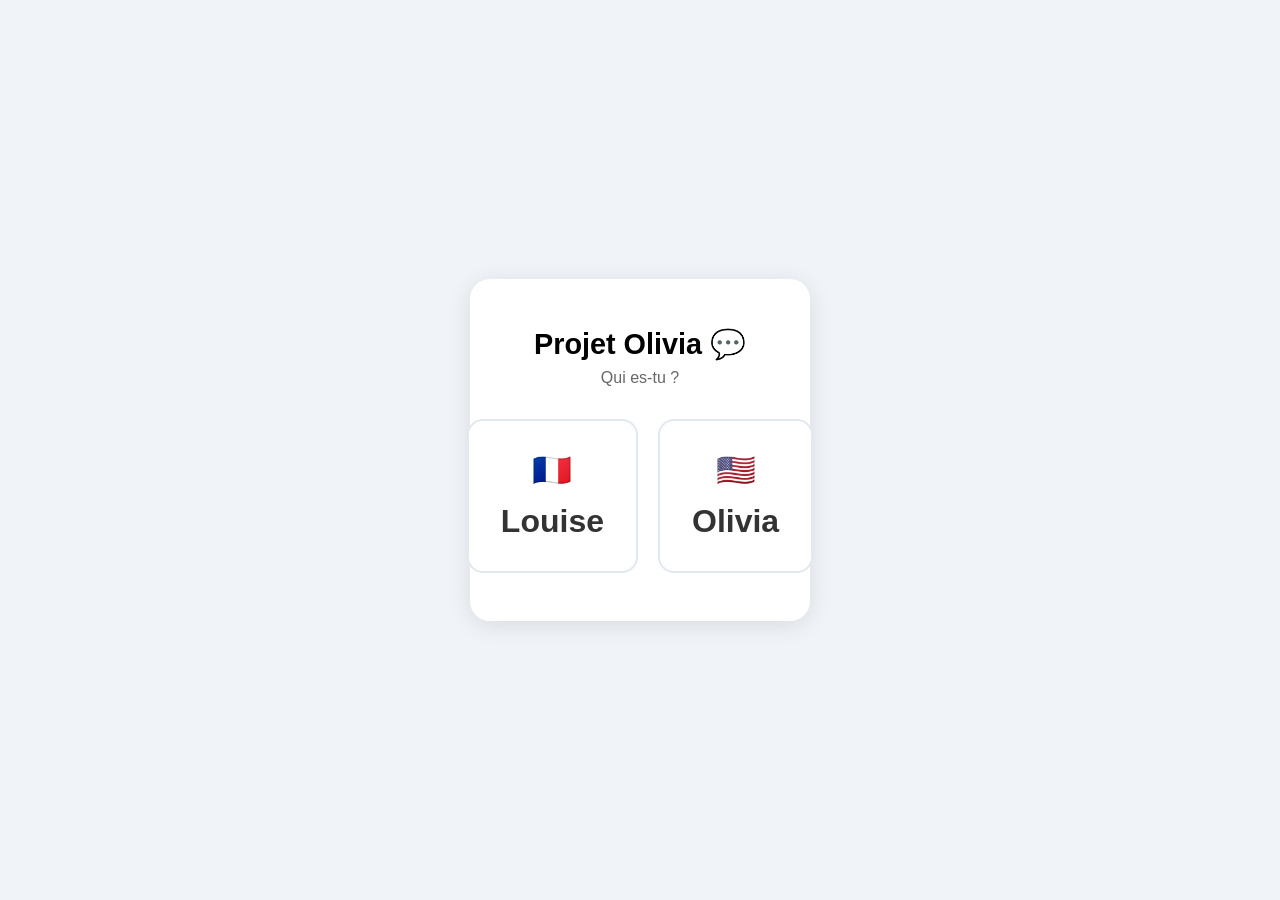
==== static/index.html @ 0076630d "Ajout mode VAD — détection automatique de la voix - Bouton 🤖 pour basculer entre push-to-talk et mod" ====
<!DOCTYPE html>
<html lang="fr">
<head>
  <meta charset="UTF-8" />
  <meta name="viewport" content="width=device-width, initial-scale=1.0" />
  <title>Projet Olivia 💬</title>
  <link rel="stylesheet" href="/static/style.css" />
</head>
<body>

  <!-- Écran de sélection -->
  <div id="screen-select">
    <div class="select-card">
      <h1>Projet Olivia 💬</h1>
      <p>Qui es-tu ?</p>
      <div class="select-buttons">
        <button class="btn-user" onclick="connect('louise')">
          🇫🇷<br/>Louise
        </button>
        <button class="btn-user" onclick="connect('olivia')">
          🇺🇸<br/>Olivia
        </button>
      </div>
    </div>
  </div>

  <!-- Écran de conversation -->
  <div id="screen-chat" class="hidden">
    <header>
      <div class="header-title">💬 Projet Olivia</div>
      <div class="header-status">
        <span id="status-louise" class="status-dot offline" title="Louise"></span>
        <span class="status-name">Louise</span>
        <span id="status-olivia" class="status-dot offline" title="Olivia" style="margin-left:12px"></span>
        <span class="status-name">Olivia</span>
      </div>
    </header>

    <div id="messages"></div>

    <footer>
      <div id="recording-indicator" class="hidden">🎙️ Enregistrement…</div>
      <div id="vad-listening" class="hidden">👂 En écoute…</div>
      <div class="footer-controls">
        <button id="btn-vad" onclick="toggleVAD()" title="Activer la détection automatique">
          🤖
        </button>
        <button id="btn-mic"
          onmousedown="startRecording()"
          onmouseup="stopRecording()"
          ontouchstart="startRecording()"
          ontouchend="stopRecording()">
          🎤
        </button>
        <button id="btn-tts" onclick="toggleTTS()" title="Activer/désactiver la lecture vocale">
          🔊
        </button>
      </div>
      <div class="footer-hint">🤖 Auto · 🎤 Maintenir pour parler · 🔊 Lecture vocale</div>
    </footer>
  </div>

  <script src="/static/app.js"></script>
</body>
</html>
---- static/style.css ----
* { box-sizing: border-box; margin: 0; padding: 0; }

body {
  font-family: -apple-system, BlinkMacSystemFont, "Segoe UI", sans-serif;
  background: #f0f4f8;
  height: 100dvh;
  display: flex;
  flex-direction: column;
}

.hidden { display: none !important; }

/* ── Écran sélection ── */
#screen-select {
  display: flex;
  align-items: center;
  justify-content: center;
  height: 100dvh;
}

.select-card {
  background: white;
  border-radius: 20px;
  padding: 48px 40px;
  text-align: center;
  box-shadow: 0 4px 24px rgba(0,0,0,0.10);
  max-width: 340px;
  width: 90%;
}

.select-card h1 { font-size: 1.8rem; margin-bottom: 8px; }
.select-card p  { color: #666; margin-bottom: 32px; }

.select-buttons { display: flex; gap: 20px; justify-content: center; }

.btn-user {
  border: 2px solid #e2e8f0;
  background: white;
  border-radius: 16px;
  padding: 24px 32px;
  font-size: 2rem;
  cursor: pointer;
  transition: all 0.15s;
  line-height: 1.6;
  font-weight: 600;
  color: #333;
}

.btn-user:hover {
  border-color: #6c63ff;
  background: #f5f3ff;
  transform: translateY(-2px);
  box-shadow: 0 4px 12px rgba(108,99,255,0.2);
}

/* ── Écran chat ── */
#screen-chat {
  display: flex;
  flex-direction: column;
  height: 100dvh;
}

header {
  background: white;
  padding: 14px 20px;
  display: flex;
  align-items: center;
  justify-content: space-between;
  box-shadow: 0 1px 4px rgba(0,0,0,0.08);
  flex-shrink: 0;
}

.header-title { font-weight: 700; font-size: 1.1rem; }

.header-status { display: flex; align-items: center; gap: 4px; font-size: 0.85rem; color: #555; }

.status-dot {
  width: 10px; height: 10px;
  border-radius: 50%;
  display: inline-block;
  transition: background 0.3s;
}
.status-dot.online  { background: #22c55e; }
.status-dot.offline { background: #cbd5e1; }

.status-name { font-size: 0.82rem; color: #888; }

/* ── Messages ── */
#messages {
  flex: 1;
  overflow-y: auto;
  padding: 16px;
  display: flex;
  flex-direction: column;
  gap: 12px;
}

.message {
  max-width: 78%;
  display: flex;
  flex-direction: column;
  gap: 4px;
}

.message.me    { align-self: flex-end; align-items: flex-end; }
.message.other { align-self: flex-start; align-items: flex-start; }

.message-bubble {
  padding: 10px 14px;
  border-radius: 16px;
  font-size: 0.95rem;
  line-height: 1.45;
}

.message.me    .message-bubble { background: #6c63ff; color: white; border-bottom-right-radius: 4px; }
.message.other .message-bubble { background: white; color: #1a1a1a; border-bottom-left-radius: 4px; box-shadow: 0 1px 3px rgba(0,0,0,0.08); }

.message-translation {
  font-size: 0.82rem;
  color: #888;
  font-style: italic;
  padding: 0 4px;
}

.message-meta {
  font-size: 0.75rem;
  color: #aaa;
  padding: 0 4px;
}

/* Message système */
.msg-system {
  text-align: center;
  font-size: 0.8rem;
  color: #aaa;
  padding: 4px 0;
}

/* ── Footer ── */
footer {
  background: white;
  padding: 16px 20px 24px;
  display: flex;
  flex-direction: column;
  align-items: center;
  gap: 8px;
  box-shadow: 0 -1px 4px rgba(0,0,0,0.06);
  flex-shrink: 0;
}

.footer-controls {
  display: flex;
  gap: 16px;
  align-items: center;
}

#recording-indicator {
  font-size: 0.85rem;
  color: #ef4444;
  font-weight: 600;
  animation: pulse 1s infinite;
}

#vad-listening {
  font-size: 0.85rem;
  color: #22c55e;
  font-weight: 600;
  animation: pulse 2s infinite;
}

@keyframes pulse {
  0%, 100% { opacity: 1; }
  50%       { opacity: 0.4; }
}

#btn-mic {
  width: 72px; height: 72px;
  border-radius: 50%;
  border: none;
  background: #6c63ff;
  font-size: 1.8rem;
  cursor: pointer;
  transition: all 0.15s;
  box-shadow: 0 4px 14px rgba(108,99,255,0.4);
  user-select: none;
  -webkit-user-select: none;
}

#btn-mic:active, #btn-mic.recording {
  background: #ef4444;
  transform: scale(0.94);
  box-shadow: 0 2px 8px rgba(239,68,68,0.4);
}

#btn-vad {
  width: 48px; height: 48px;
  border-radius: 50%;
  border: 2px solid #e2e8f0;
  background: white;
  font-size: 1.3rem;
  cursor: pointer;
  transition: all 0.15s;
  user-select: none;
  -webkit-user-select: none;
}

#btn-vad.active {
  background: #f0fdf4;
  border-color: #22c55e;
  box-shadow: 0 0 0 4px rgba(34,197,94,0.15);
  animation: pulse 2s infinite;
}

#btn-tts {
  width: 48px; height: 48px;
  border-radius: 50%;
  border: 2px solid #e2e8f0;
  background: white;
  font-size: 1.3rem;
  cursor: pointer;
  transition: all 0.15s;
  user-select: none;
  -webkit-user-select: none;
}

#btn-tts.active {
  background: #f0fdf4;
  border-color: #22c55e;
}

#btn-tts.muted {
  opacity: 0.4;
}

.footer-hint { font-size: 0.78rem; color: #aaa; }
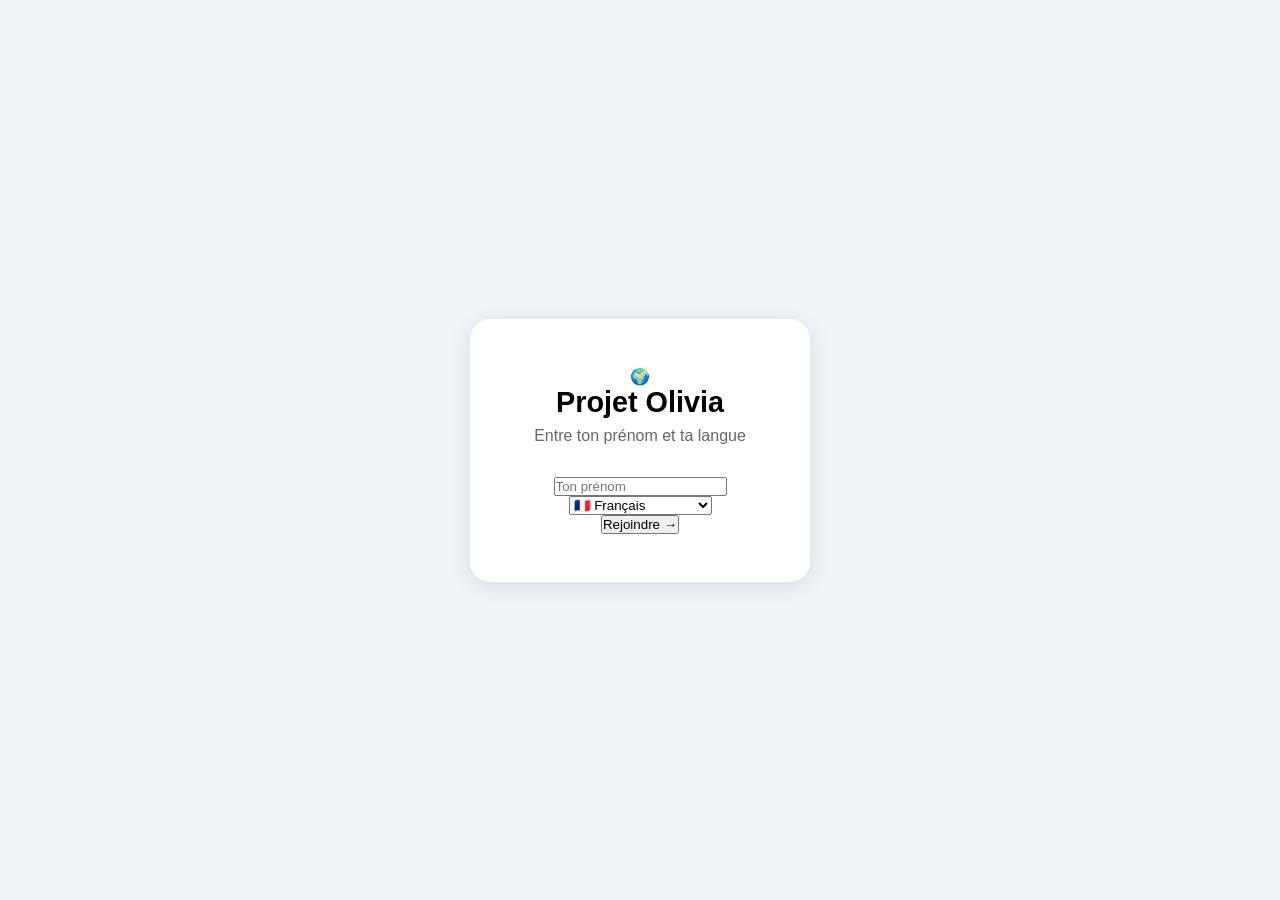
==== commit f515ac68: "Réduit les langues supportées à 8 (FR, EN, ZH, AR, RU, ES, IT, PT) Co-Authored-By: Claude Sonnet 4.6" ====
--- a/static/index.html
+++ b/static/index.html
@@ -3,37 +3,45 @@
 <head>
   <meta charset="UTF-8" />
   <meta name="viewport" content="width=device-width, initial-scale=1.0" />
-  <title>Projet Olivia 💬</title>
+  <title>🌍 Projet Olivia</title>
   <link rel="stylesheet" href="/static/style.css" />
 </head>
 <body>
 
-  <!-- Écran de sélection -->
+  <!-- Écran de connexion -->
   <div id="screen-select">
     <div class="select-card">
-      <h1>Projet Olivia 💬</h1>
-      <p>Qui es-tu ?</p>
-      <div class="select-buttons">
-        <button class="btn-user" onclick="connect('louise')">
-          🇫🇷<br/>Louise
-        </button>
-        <button class="btn-user" onclick="connect('olivia')">
-          🇺🇸<br/>Olivia
-        </button>
+      <div class="app-logo">🌍</div>
+      <h1>Projet Olivia</h1>
+      <p>Entre ton prénom et ta langue</p>
+
+      <div class="form-group">
+        <input id="input-name" type="text" placeholder="Ton prénom" maxlength="20" autocomplete="off"
+          onkeydown="if(event.key==='Enter') connectUser()" />
       </div>
+
+      <div class="form-group">
+        <select id="select-lang">
+          <option value="fr">🇫🇷 Français</option>
+          <option value="en">🇬🇧 English</option>
+          <option value="zh">🇨🇳 中文 (Mandarin)</option>
+          <option value="ar">🇸🇦 العربية (Arabe)</option>
+          <option value="ru">🇷🇺 Русский (Russe)</option>
+          <option value="es">🇪🇸 Español</option>
+          <option value="it">🇮🇹 Italiano</option>
+          <option value="pt">🇵🇹 Português</option>
+        </select>
+      </div>
+
+      <button class="btn-join" onclick="connectUser()">Rejoindre →</button>
     </div>
   </div>
 
   <!-- Écran de conversation -->
   <div id="screen-chat" class="hidden">
     <header>
-      <div class="header-title">💬 Projet Olivia</div>
-      <div class="header-status">
-        <span id="status-louise" class="status-dot offline" title="Louise"></span>
-        <span class="status-name">Louise</span>
-        <span id="status-olivia" class="status-dot offline" title="Olivia" style="margin-left:12px"></span>
-        <span class="status-name">Olivia</span>
-      </div>
+      <div class="header-title">🌍 Projet Olivia</div>
+      <div id="header-users" class="header-users"></div>
     </header>
 
     <div id="messages"></div>
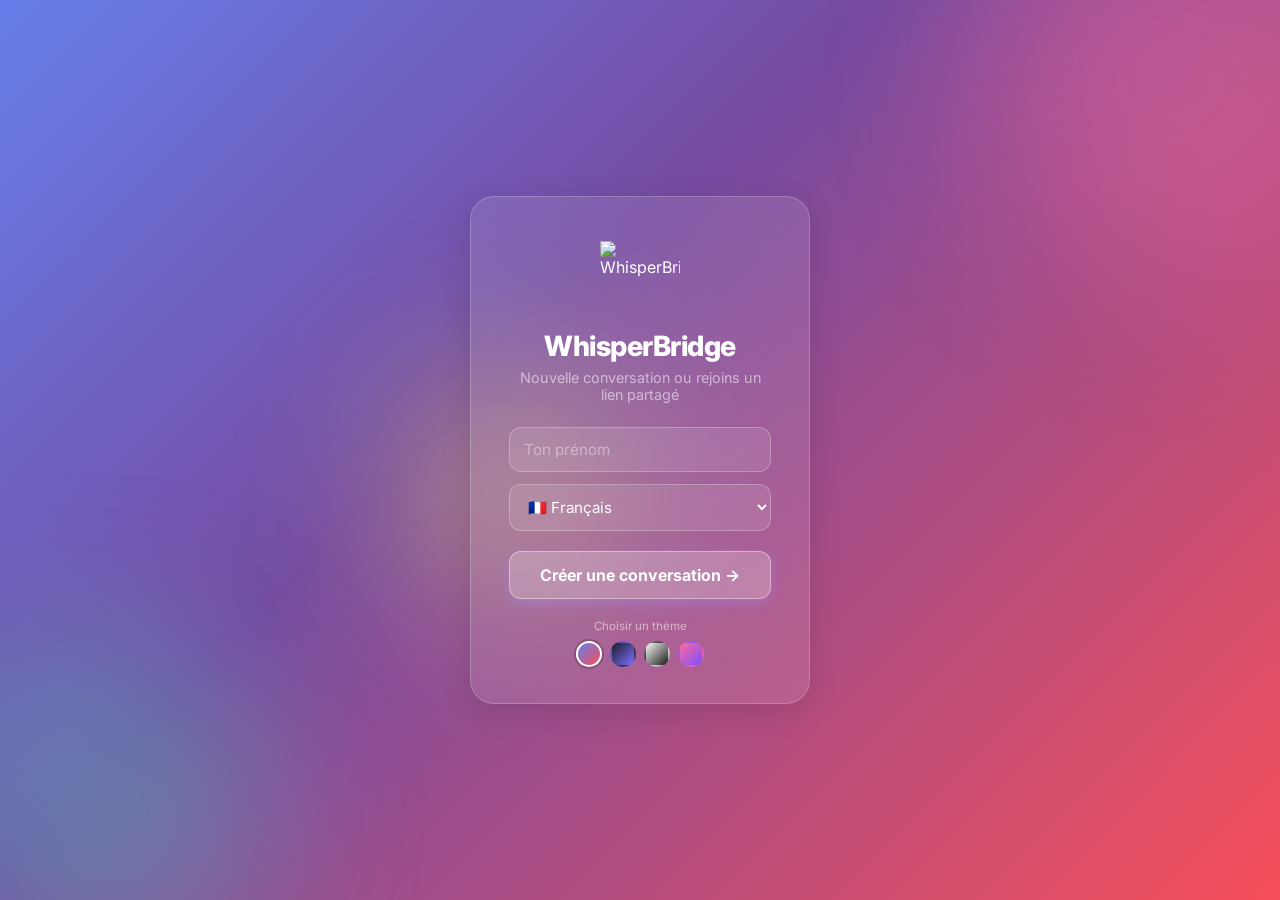
==== commit dd06efdb: "Ajoute bouton pause et prompt partage lien au démarrage" ====
--- a/static/index.html
+++ b/static/index.html
@@ -3,17 +3,28 @@
 <head>
   <meta charset="UTF-8" />
   <meta name="viewport" content="width=device-width, initial-scale=1.0" />
-  <title>🌍 Projet Olivia</title>
-  <link rel="stylesheet" href="/static/style.css" />
+  <title>WhisperBridge</title>
+  <link rel="icon" type="image/png" sizes="32x32" href="/static/favicon_32x32.png?v=2" />
+  <link rel="preconnect" href="https://fonts.googleapis.com">
+  <link rel="preconnect" href="https://fonts.gstatic.com" crossorigin>
+  <link href="https://fonts.googleapis.com/css2?family=Inter:wght@400;500;600;700&family=DM+Sans:wght@400;500;600;700&family=Nunito:wght@400;600;700;800&display=swap" rel="stylesheet">
+  <link rel="stylesheet" href="/static/style.css?v=2" />
 </head>
 <body>
 
-  <!-- Écran de connexion -->
+  <!-- Fond dégradé thème Glass -->
+  <div id="glass-bg">
+    <div class="blob blob1"></div>
+    <div class="blob blob2"></div>
+    <div class="blob blob3"></div>
+  </div>
+
+  <!-- ── Écran de connexion ── -->
   <div id="screen-select">
     <div class="select-card">
-      <div class="app-logo">🌍</div>
-      <h1>Projet Olivia</h1>
-      <p>Entre ton prénom et ta langue</p>
+      <div class="app-logo"><img src="/static/logo.png?v=2" alt="WhisperBridge" /></div>
+      <h1>WhisperBridge</h1>
+      <p id="room-label">Entre ton prénom et ta langue</p>
 
       <div class="form-group">
         <input id="input-name" type="text" placeholder="Ton prénom" maxlength="20" autocomplete="off"
@@ -33,15 +44,37 @@
         </select>
       </div>
 
-      <button class="btn-join" onclick="connectUser()">Rejoindre →</button>
+      <button class="btn-join" onclick="connectUser()" id="btn-join">Rejoindre →</button>
+
+      <div class="theme-picker-label">Choisir un thème</div>
+      <div class="theme-picker">
+        <div class="theme-swatch" data-theme="glass"   data-label="Glass"    onclick="setTheme('glass')"   title="Glassmorphism"></div>
+        <div class="theme-swatch" data-theme="dark"    data-label="Dark"     onclick="setTheme('dark')"    title="Dark mode"></div>
+        <div class="theme-swatch" data-theme="minimal" data-label="Minimal"  onclick="setTheme('minimal')" title="Minimaliste"></div>
+        <div class="theme-swatch" data-theme="vivid"   data-label="Vivid"    onclick="setTheme('vivid')"   title="Coloré"></div>
+      </div>
     </div>
   </div>
 
-  <!-- Écran de conversation -->
+  <!-- ── Écran de conversation ── -->
   <div id="screen-chat" class="hidden">
     <header>
-      <div class="header-title">🌍 Projet Olivia</div>
-      <div id="header-users" class="header-users"></div>
+      <div class="header-left">
+        <div class="header-logo-box"><img src="/static/logo.png?v=2" alt="WhisperBridge" /></div>
+        <div class="header-title">WhisperBridge</div>
+      </div>
+      <div class="header-right">
+        <div id="header-users" class="header-users"></div>
+        <div style="position:relative;">
+          <button id="btn-theme" onclick="toggleThemeDropdown()" title="Changer de thème">🎨</button>
+          <div class="theme-dropdown hidden" id="theme-dropdown">
+            <div class="theme-swatch" data-theme="glass"   onclick="setTheme('glass');closeThemeDropdown()"   title="Glass"></div>
+            <div class="theme-swatch" data-theme="dark"    onclick="setTheme('dark');closeThemeDropdown()"    title="Dark"></div>
+            <div class="theme-swatch" data-theme="minimal" onclick="setTheme('minimal');closeThemeDropdown()" title="Minimal"></div>
+            <div class="theme-swatch" data-theme="vivid"   onclick="setTheme('vivid');closeThemeDropdown()"   title="Vivid"></div>
+          </div>
+        </div>
+      </div>
     </header>
 
     <div id="messages"></div>
@@ -49,22 +82,21 @@
     <footer>
       <div id="recording-indicator" class="hidden">🎙️ Enregistrement…</div>
       <div id="vad-listening" class="hidden">👂 En écoute…</div>
+      <div id="pause-indicator" class="hidden">⏸️ Traduction en pause</div>
       <div class="footer-controls">
-        <button id="btn-vad" onclick="toggleVAD()" title="Activer la détection automatique">
-          🤖
-        </button>
+        <button id="btn-vad" onclick="toggleVAD()" title="Détection automatique de la voix">🤖</button>
         <button id="btn-mic"
           onmousedown="startRecording()"
           onmouseup="stopRecording()"
           ontouchstart="startRecording()"
-          ontouchend="stopRecording()">
-          🎤
-        </button>
-        <button id="btn-tts" onclick="toggleTTS()" title="Activer/désactiver la lecture vocale">
-          🔊
-        </button>
+          ontouchend="stopRecording()">🎤</button>
+        <button id="btn-tts" onclick="toggleTTS()" title="Lecture vocale">🔊</button>
+        <button id="btn-pause" onclick="togglePause()" title="Mettre en pause la traduction">⏸️</button>
       </div>
-      <div class="footer-hint">🤖 Auto · 🎤 Maintenir pour parler · 🔊 Lecture vocale</div>
+      <div class="footer-hint">🤖 Auto · 🎤 Maintenir pour parler · 🔊 Lecture vocale · ⏸️ Pause</div>
+      <div class="footer-hint" style="margin-top:4px">
+        <button id="btn-share" onclick="shareRoom()" title="Partager le lien de cette conversation">🔗 Partager le lien</button>
+      </div>
     </footer>
   </div>
 
--- a/static/style.css
+++ b/static/style.css
@@ -1,16 +1,270 @@
+/* ── Reset & base ── */
 * { box-sizing: border-box; margin: 0; padding: 0; }
 
 body {
-  font-family: -apple-system, BlinkMacSystemFont, "Segoe UI", sans-serif;
-  background: #f0f4f8;
+  font-family: var(--font);
+  background: var(--bg);
   height: 100dvh;
   display: flex;
   flex-direction: column;
+  overflow: hidden;
+  color: var(--text);
+  transition: background 0.3s;
 }
 
 .hidden { display: none !important; }
 
-/* ── Écran sélection ── */
+/* ════════════════════════════════════════
+   THÈMES — variables CSS
+   ════════════════════════════════════════ */
+
+/* ── 1. Glassmorphism (défaut) ── */
+[data-theme="glass"], :root {
+  --font: 'Inter', -apple-system, sans-serif;
+  --bg: transparent;
+  --surface: rgba(255,255,255,0.12);
+  --surface2: rgba(255,255,255,0.08);
+  --border: rgba(255,255,255,0.22);
+  --text: #ffffff;
+  --text-muted: rgba(255,255,255,0.55);
+  --text-dim: rgba(255,255,255,0.38);
+  --accent: rgba(255,255,255,0.25);
+  --accent-solid: #a78bfa;
+  --me-bubble: rgba(255,255,255,0.22);
+  --me-border: rgba(255,255,255,0.35);
+  --other-bubble: rgba(0,0,0,0.18);
+  --other-border: rgba(255,255,255,0.1);
+  --btn-mic: linear-gradient(135deg,#a78bfa,#ec4899);
+  --btn-mic-shadow: rgba(167,139,250,0.4);
+  --btn-sm-bg: rgba(255,255,255,0.12);
+  --btn-sm-border: rgba(255,255,255,0.22);
+  --btn-active-bg: rgba(74,222,128,0.2);
+  --btn-active-border: rgba(74,222,128,0.5);
+  --online-dot: #4ade80;
+  --pill-me-bg: rgba(255,255,255,0.25);
+  --pill-me-border: rgba(255,255,255,0.5);
+  --pill-me-text: #ffffff;
+  --pill-other-bg: rgba(255,255,255,0.12);
+  --pill-other-border: rgba(255,255,255,0.2);
+  --pill-other-text: rgba(255,255,255,0.8);
+  --input-bg: rgba(255,255,255,0.1);
+  --input-border: rgba(255,255,255,0.25);
+  --input-focus: rgba(255,255,255,0.55);
+  --input-text: #ffffff;
+  --input-placeholder: rgba(255,255,255,0.4);
+  --join-bg: rgba(255,255,255,0.22);
+  --join-border: rgba(255,255,255,0.4);
+  --join-text: #ffffff;
+  --card-bg: rgba(255,255,255,0.1);
+  --card-border: rgba(255,255,255,0.2);
+  --scrollbar: rgba(255,255,255,0.2);
+  --system-color: rgba(255,255,255,0.45);
+  --translation-color: rgba(255,255,255,0.52);
+  --meta-color: rgba(255,255,255,0.35);
+  --footer-hint: rgba(255,255,255,0.35);
+}
+
+/* ── 2. Dark Mode ── */
+[data-theme="dark"] {
+  --font: 'Inter', -apple-system, sans-serif;
+  --bg: #0f1117;
+  --surface: #1a1d27;
+  --surface2: #21253a;
+  --border: #2d3147;
+  --text: #e8eaf6;
+  --text-muted: #5c6080;
+  --text-dim: #8890b0;
+  --accent-solid: #7c6fff;
+  --me-bubble: #7c6fff;
+  --me-border: transparent;
+  --other-bubble: #21253a;
+  --other-border: #2d3147;
+  --btn-mic: linear-gradient(135deg,#7c6fff,#b06fff);
+  --btn-mic-shadow: rgba(124,111,255,0.4);
+  --btn-sm-bg: #21253a;
+  --btn-sm-border: #2d3147;
+  --btn-active-bg: rgba(0,229,160,0.1);
+  --btn-active-border: #00e5a0;
+  --online-dot: #00e5a0;
+  --pill-me-bg: rgba(124,111,255,0.15);
+  --pill-me-border: rgba(124,111,255,0.4);
+  --pill-me-text: #7c6fff;
+  --pill-other-bg: #21253a;
+  --pill-other-border: #2d3147;
+  --pill-other-text: #8890b0;
+  --input-bg: #21253a;
+  --input-border: #2d3147;
+  --input-focus: #7c6fff;
+  --input-text: #e8eaf6;
+  --input-placeholder: #5c6080;
+  --join-bg: linear-gradient(135deg,#7c6fff,#b06fff);
+  --join-border: transparent;
+  --join-text: #ffffff;
+  --card-bg: #1a1d27;
+  --card-border: #2d3147;
+  --scrollbar: #2d3147;
+  --system-color: #5c6080;
+  --translation-color: #5c6080;
+  --meta-color: #3d4260;
+  --footer-hint: #5c6080;
+}
+
+/* ── 3. Minimaliste ── */
+[data-theme="minimal"] {
+  --font: 'DM Sans', -apple-system, sans-serif;
+  --bg: #f8f8f5;
+  --surface: #ffffff;
+  --surface2: #f4f4f0;
+  --border: #e8e8e2;
+  --text: #1a1a18;
+  --text-muted: #9a9a94;
+  --text-dim: #c0c0ba;
+  --accent-solid: #1a1a18;
+  --me-bubble: #1a1a18;
+  --me-border: transparent;
+  --other-bubble: #ffffff;
+  --other-border: #e8e8e2;
+  --btn-mic: #1a1a18;
+  --btn-mic-shadow: rgba(0,0,0,0.18);
+  --btn-sm-bg: #f4f4f0;
+  --btn-sm-border: #e8e8e2;
+  --btn-active-bg: #f0fdf4;
+  --btn-active-border: #22c55e;
+  --online-dot: #22c55e;
+  --pill-me-bg: #1a1a18;
+  --pill-me-border: #1a1a18;
+  --pill-me-text: #ffffff;
+  --pill-other-bg: #f4f4f0;
+  --pill-other-border: #e8e8e2;
+  --pill-other-text: #9a9a94;
+  --input-bg: #f4f4f0;
+  --input-border: #e8e8e2;
+  --input-focus: #1a1a18;
+  --input-text: #1a1a18;
+  --input-placeholder: #c0c0ba;
+  --join-bg: #1a1a18;
+  --join-border: transparent;
+  --join-text: #ffffff;
+  --card-bg: #ffffff;
+  --card-border: #e8e8e2;
+  --scrollbar: #e8e8e2;
+  --system-color: #c0c0ba;
+  --translation-color: #b0b0aa;
+  --meta-color: #c0c0ba;
+  --footer-hint: #c0c0ba;
+}
+
+/* ── 4. Vivid ── */
+[data-theme="vivid"] {
+  --font: 'Nunito', -apple-system, sans-serif;
+  --bg: #fff9f0;
+  --surface: #ffffff;
+  --surface2: #fdf5ff;
+  --border: #f0e8ff;
+  --text: #2d2d2d;
+  --text-muted: #b0a0c0;
+  --text-dim: #c4b0d0;
+  --accent-solid: #7c4dff;
+  --me-bubble: linear-gradient(135deg,#7c4dff,#e040fb);
+  --me-border: transparent;
+  --other-bubble: #ffffff;
+  --other-border: #f0e8ff;
+  --btn-mic: linear-gradient(135deg,#ff6b9d,#ffa500);
+  --btn-mic-shadow: rgba(255,107,157,0.4);
+  --btn-sm-bg: #f8f0ff;
+  --btn-sm-border: #e8d5ff;
+  --btn-active-bg: #e8fdf0;
+  --btn-active-border: #86efac;
+  --online-dot: #22c55e;
+  --pill-me-bg: #ede9fe;
+  --pill-me-border: #c4b5fd;
+  --pill-me-text: #7c4dff;
+  --pill-other-bg: #fff3e0;
+  --pill-other-border: #fcd9a0;
+  --pill-other-text: #c06000;
+  --input-bg: #fdf8ff;
+  --input-border: #e8d5ff;
+  --input-focus: #7c4dff;
+  --input-text: #2d2d2d;
+  --input-placeholder: #c4b0d0;
+  --join-bg: linear-gradient(135deg,#7c4dff,#e040fb);
+  --join-border: transparent;
+  --join-text: #ffffff;
+  --card-bg: #ffffff;
+  --card-border: #f0e8ff;
+  --scrollbar: #e8d5ff;
+  --system-color: #c4b0d0;
+  --translation-color: #b8a8c8;
+  --meta-color: #c4b0d0;
+  --footer-hint: #c4b0d0;
+}
+
+/* ════════════════════════════════════════
+   FOND THÈME GLASS
+   ════════════════════════════════════════ */
+#glass-bg {
+  position: fixed; inset: 0; z-index: -1;
+  background: linear-gradient(135deg, #667eea 0%, #764ba2 40%, #f64f59 100%);
+  display: none;
+}
+[data-theme="glass"] #glass-bg { display: block; }
+
+.blob {
+  position: absolute;
+  border-radius: 50%;
+  filter: blur(80px);
+  opacity: 0.35;
+}
+.blob1 { width: 400px; height: 400px; background: #ff6b9d; top: -120px; right: -100px; }
+.blob2 { width: 350px; height: 350px; background: #4ecdc4; bottom: -80px; left: -80px; }
+.blob3 { width: 250px; height: 250px; background: #ffe66d; top: 40%; left: 30%; }
+
+/* ════════════════════════════════════════
+   SÉLECTEUR DE THÈME
+   ════════════════════════════════════════ */
+.theme-picker {
+  display: flex;
+  gap: 8px;
+  align-items: center;
+  justify-content: center;
+}
+
+.theme-swatch {
+  width: 26px; height: 26px;
+  border-radius: 50%;
+  cursor: pointer;
+  border: 2px solid transparent;
+  transition: all 0.15s;
+  position: relative;
+}
+
+.theme-swatch:hover { transform: scale(1.15); }
+.theme-swatch.active { border-color: white; box-shadow: 0 0 0 2px rgba(0,0,0,0.2); }
+
+.theme-swatch[data-theme="glass"]   { background: linear-gradient(135deg, #667eea, #f64f59); }
+.theme-swatch[data-theme="dark"]    { background: linear-gradient(135deg, #1a1d27, #7c6fff); }
+.theme-swatch[data-theme="minimal"] { background: linear-gradient(135deg, #f8f8f5, #1a1a18); }
+.theme-swatch[data-theme="vivid"]   { background: linear-gradient(135deg, #ff6b9d, #7c4dff); }
+
+/* ── Étiquette au survol ── */
+.theme-swatch::after {
+  content: attr(data-label);
+  position: absolute;
+  bottom: -22px;
+  left: 50%;
+  transform: translateX(-50%);
+  font-size: 0.6rem;
+  white-space: nowrap;
+  color: var(--text-muted);
+  opacity: 0;
+  transition: opacity 0.15s;
+  pointer-events: none;
+}
+.theme-swatch:hover::after { opacity: 1; }
+
+/* ════════════════════════════════════════
+   ÉCRAN DE CONNEXION
+   ════════════════════════════════════════ */
 #screen-select {
   display: flex;
   align-items: center;
@@ -19,84 +273,296 @@
 }
 
 .select-card {
-  background: white;
-  border-radius: 20px;
-  padding: 48px 40px;
+  background: var(--card-bg);
+  border: 1px solid var(--card-border);
+  border-radius: 24px;
+  padding: 44px 38px 36px;
   text-align: center;
-  box-shadow: 0 4px 24px rgba(0,0,0,0.10);
   max-width: 340px;
   width: 90%;
-}
-
-.select-card h1 { font-size: 1.8rem; margin-bottom: 8px; }
-.select-card p  { color: #666; margin-bottom: 32px; }
-
-.select-buttons { display: flex; gap: 20px; justify-content: center; }
-
-.btn-user {
-  border: 2px solid #e2e8f0;
-  background: white;
-  border-radius: 16px;
-  padding: 24px 32px;
-  font-size: 2rem;
+  backdrop-filter: blur(20px);
+  -webkit-backdrop-filter: blur(20px);
+  box-shadow: 0 8px 32px rgba(0,0,0,0.12);
+}
+
+.app-logo {
+  margin-bottom: 8px;
+  display: flex;
+  justify-content: center;
+}
+.app-logo img {
+  width: 80px;
+  height: 80px;
+  display: block;
+  margin: 0 auto;
+}
+[data-theme="dark"] .app-logo-inner,
+[data-theme="vivid"] .app-logo-inner {
+  display: inline-block;
+  padding: 12px;
+  border-radius: 20px;
+  background: var(--btn-mic);
+  box-shadow: 0 6px 20px var(--btn-mic-shadow);
+}
+
+.select-card h1 {
+  font-size: 1.75rem;
+  font-weight: 800;
+  color: var(--text);
+  margin-bottom: 6px;
+  letter-spacing: -0.5px;
+}
+
+[data-theme="vivid"] .select-card h1 {
+  background: linear-gradient(135deg,#7c4dff,#ff6b9d);
+  -webkit-background-clip: text;
+  -webkit-text-fill-color: transparent;
+  background-clip: text;
+}
+
+.select-card p {
+  color: var(--text-muted);
+  font-size: 0.9rem;
+  margin-bottom: 24px;
+}
+
+.form-group { margin-bottom: 12px; text-align: left; }
+
+.form-group input,
+.form-group select {
+  width: 100%;
+  padding: 12px 14px;
+  background: var(--input-bg);
+  border: 1.5px solid var(--input-border);
+  border-radius: 12px;
+  font-size: 0.95rem;
+  color: var(--input-text);
+  outline: none;
+  transition: border-color 0.15s;
+  font-family: var(--font);
+}
+
+.form-group input::placeholder { color: var(--input-placeholder); }
+
+.form-group input:focus,
+.form-group select:focus { border-color: var(--input-focus); }
+
+[data-theme="glass"] .form-group select option,
+[data-theme="dark"] .form-group select option {
+  background: #3a2060;
+  color: white;
+}
+
+.btn-join {
+  width: 100%;
+  padding: 13px;
+  background: var(--join-bg);
+  border: 1.5px solid var(--join-border);
+  border-radius: 12px;
+  color: var(--join-text);
+  font-size: 1rem;
+  font-weight: 700;
   cursor: pointer;
+  margin-top: 8px;
   transition: all 0.15s;
-  line-height: 1.6;
-  font-weight: 600;
-  color: #333;
-}
-
-.btn-user:hover {
-  border-color: #6c63ff;
-  background: #f5f3ff;
-  transform: translateY(-2px);
-  box-shadow: 0 4px 12px rgba(108,99,255,0.2);
-}
-
-/* ── Écran chat ── */
+  font-family: var(--font);
+  box-shadow: 0 4px 14px var(--btn-mic-shadow, rgba(0,0,0,0.1));
+}
+
+.btn-join:hover { opacity: 0.9; transform: translateY(-1px); }
+
+.theme-picker-label {
+  font-size: 0.72rem;
+  color: var(--text-muted);
+  margin-bottom: 8px;
+  margin-top: 20px;
+}
+
+/* ════════════════════════════════════════
+   ÉCRAN CHAT
+   ════════════════════════════════════════ */
 #screen-chat {
   display: flex;
   flex-direction: column;
   height: 100dvh;
 }
 
+/* ── Header ── */
 header {
-  background: white;
-  padding: 14px 20px;
+  background: var(--surface);
+  padding: 13px 18px;
   display: flex;
   align-items: center;
   justify-content: space-between;
-  box-shadow: 0 1px 4px rgba(0,0,0,0.08);
+  border-bottom: 1px solid var(--border);
   flex-shrink: 0;
-}
-
-.header-title { font-weight: 700; font-size: 1.1rem; }
-
-.header-status { display: flex; align-items: center; gap: 4px; font-size: 0.85rem; color: #555; }
-
-.status-dot {
-  width: 10px; height: 10px;
+  backdrop-filter: blur(20px);
+  -webkit-backdrop-filter: blur(20px);
+  gap: 10px;
+}
+
+.header-left {
+  display: flex;
+  align-items: center;
+  gap: 10px;
+  flex-shrink: 0;
+}
+
+.header-logo-box {
+  width: 34px; height: 34px;
+  display: flex; align-items: center; justify-content: center;
+  flex-shrink: 0;
+}
+.header-logo-box img {
+  width: 34px;
+  height: 34px;
+  object-fit: contain;
+}
+
+.header-title {
+  font-weight: 700;
+  font-size: 0.95rem;
+  color: var(--text);
+}
+
+.header-right {
+  display: flex;
+  align-items: center;
+  gap: 10px;
+}
+
+.header-users {
+  display: flex;
+  align-items: center;
+  gap: 6px;
+  flex-wrap: wrap;
+  justify-content: flex-end;
+}
+
+.header-user {
+  font-size: 0.78rem;
+  background: var(--pill-other-bg);
+  border: 1.5px solid var(--pill-other-border);
+  border-radius: 20px;
+  padding: 4px 10px;
+  color: var(--pill-other-text);
+  font-weight: 500;
+  display: flex; align-items: center; gap: 5px;
+}
+
+.header-user.me {
+  background: var(--pill-me-bg);
+  border-color: var(--pill-me-border);
+  color: var(--pill-me-text);
+  font-weight: 700;
+}
+
+.user-dot {
+  width: 6px; height: 6px;
   border-radius: 50%;
-  display: inline-block;
-  transition: background 0.3s;
-}
-.status-dot.online  { background: #22c55e; }
-.status-dot.offline { background: #cbd5e1; }
-
-.status-name { font-size: 0.82rem; color: #888; }
+  background: var(--online-dot);
+  box-shadow: 0 0 5px var(--online-dot);
+  flex-shrink: 0;
+}
+
+/* Bouton thème dans header */
+#btn-theme {
+  width: 30px; height: 30px;
+  border-radius: 50%;
+  background: var(--btn-sm-bg);
+  border: 1px solid var(--btn-sm-border);
+  color: var(--text-muted);
+  font-size: 0.85rem;
+  cursor: pointer;
+  display: flex; align-items: center; justify-content: center;
+  flex-shrink: 0;
+  transition: all 0.15s;
+  position: relative;
+}
+
+#btn-theme:hover { background: var(--surface2); }
+
+.theme-dropdown {
+  position: absolute;
+  top: 38px; right: 0;
+  background: var(--surface);
+  border: 1px solid var(--border);
+  border-radius: 14px;
+  padding: 10px;
+  display: flex;
+  gap: 8px;
+  box-shadow: 0 8px 24px rgba(0,0,0,0.15);
+  z-index: 100;
+  backdrop-filter: blur(20px);
+  -webkit-backdrop-filter: blur(20px);
+}
 
 /* ── Messages ── */
 #messages {
   flex: 1;
   overflow-y: auto;
-  padding: 16px;
+  padding: 18px 16px;
   display: flex;
   flex-direction: column;
-  gap: 12px;
-}
+  gap: 14px;
+}
+
+#messages::-webkit-scrollbar { width: 3px; }
+#messages::-webkit-scrollbar-track { background: transparent; }
+#messages::-webkit-scrollbar-thumb { background: var(--scrollbar); border-radius: 3px; }
+
+.msg-system {
+  text-align: center;
+  font-size: 0.73rem;
+  color: var(--system-color);
+  padding: 2px 0;
+}
+
+.msg-share-prompt {
+  background: var(--surface);
+  border: 1.5px solid var(--accent-solid);
+  border-radius: 14px;
+  padding: 14px 16px;
+  margin: 8px 0;
+  display: flex;
+  flex-direction: column;
+  gap: 8px;
+  text-align: center;
+}
+.msg-share-title {
+  font-size: 0.95rem;
+  font-weight: 700;
+  color: var(--text);
+}
+.msg-share-subtitle {
+  font-size: 0.8rem;
+  color: var(--text-muted);
+}
+.msg-share-url {
+  font-size: 0.75rem;
+  font-family: monospace;
+  background: var(--surface2);
+  border: 1px solid var(--border);
+  border-radius: 8px;
+  padding: 6px 10px;
+  word-break: break-all;
+  color: var(--text);
+}
+.msg-share-btn {
+  background: var(--accent-solid);
+  color: #fff;
+  border: none;
+  border-radius: 8px;
+  padding: 8px 16px;
+  font-size: 0.85rem;
+  font-weight: 600;
+  cursor: pointer;
+  transition: opacity 0.2s;
+}
+.msg-share-btn:hover { opacity: 0.85; }
 
 .message {
-  max-width: 78%;
+  max-width: 76%;
   display: flex;
   flex-direction: column;
   gap: 4px;
@@ -105,67 +571,91 @@
 .message.me    { align-self: flex-end; align-items: flex-end; }
 .message.other { align-self: flex-start; align-items: flex-start; }
 
+.message-sender {
+  font-size: 0.71rem;
+  color: var(--text-muted);
+  padding: 0 4px;
+  font-weight: 600;
+}
+
 .message-bubble {
-  padding: 10px 14px;
-  border-radius: 16px;
-  font-size: 0.95rem;
-  line-height: 1.45;
-}
-
-.message.me    .message-bubble { background: #6c63ff; color: white; border-bottom-right-radius: 4px; }
-.message.other .message-bubble { background: white; color: #1a1a1a; border-bottom-left-radius: 4px; box-shadow: 0 1px 3px rgba(0,0,0,0.08); }
+  padding: 11px 15px;
+  border-radius: 18px;
+  font-size: 0.93rem;
+  line-height: 1.5;
+}
+
+.message.me .message-bubble {
+  background: var(--me-bubble);
+  color: white;
+  border: 1px solid var(--me-border);
+  border-bottom-right-radius: 5px;
+}
+
+.message.other .message-bubble {
+  background: var(--other-bubble);
+  color: var(--text);
+  border: 1px solid var(--other-border);
+  border-bottom-left-radius: 5px;
+}
+
+[data-theme="minimal"] .message.me .message-bubble { color: #ffffff; }
 
 .message-translation {
-  font-size: 0.82rem;
-  color: #888;
+  font-size: 0.78rem;
+  color: var(--translation-color);
   font-style: italic;
   padding: 0 4px;
 }
 
+.message-translation::before { content: "→ "; }
+
+.message-footer {}
+
 .message-meta {
-  font-size: 0.75rem;
-  color: #aaa;
+  font-size: 0.68rem;
+  color: var(--meta-color);
   padding: 0 4px;
-}
-
-/* Message système */
-.msg-system {
-  text-align: center;
-  font-size: 0.8rem;
-  color: #aaa;
-  padding: 4px 0;
 }
 
 /* ── Footer ── */
 footer {
-  background: white;
-  padding: 16px 20px 24px;
+  background: var(--surface);
+  padding: 14px 20px 26px;
   display: flex;
   flex-direction: column;
   align-items: center;
-  gap: 8px;
-  box-shadow: 0 -1px 4px rgba(0,0,0,0.06);
+  gap: 10px;
+  border-top: 1px solid var(--border);
   flex-shrink: 0;
+  backdrop-filter: blur(20px);
+  -webkit-backdrop-filter: blur(20px);
 }
 
 .footer-controls {
   display: flex;
-  gap: 16px;
+  gap: 14px;
   align-items: center;
 }
 
 #recording-indicator {
-  font-size: 0.85rem;
+  font-size: 0.82rem;
   color: #ef4444;
   font-weight: 600;
   animation: pulse 1s infinite;
 }
 
 #vad-listening {
-  font-size: 0.85rem;
-  color: #22c55e;
+  font-size: 0.82rem;
+  color: var(--online-dot);
   font-weight: 600;
   animation: pulse 2s infinite;
+}
+
+#pause-indicator {
+  font-size: 0.82rem;
+  color: #f59e0b;
+  font-weight: 600;
 }
 
 @keyframes pulse {
@@ -173,63 +663,53 @@
   50%       { opacity: 0.4; }
 }
 
+/* Bouton micro */
 #btn-mic {
-  width: 72px; height: 72px;
+  width: 70px; height: 70px;
   border-radius: 50%;
   border: none;
-  background: #6c63ff;
-  font-size: 1.8rem;
+  background: var(--btn-mic);
+  font-size: 1.75rem;
   cursor: pointer;
   transition: all 0.15s;
-  box-shadow: 0 4px 14px rgba(108,99,255,0.4);
+  box-shadow: 0 6px 20px var(--btn-mic-shadow, rgba(0,0,0,0.2));
   user-select: none;
   -webkit-user-select: none;
+  display: flex; align-items: center; justify-content: center;
 }
 
 #btn-mic:active, #btn-mic.recording {
-  background: #ef4444;
+  background: linear-gradient(135deg,#ef4444,#f97316) !important;
   transform: scale(0.94);
-  box-shadow: 0 2px 8px rgba(239,68,68,0.4);
-}
-
-#btn-vad {
-  width: 48px; height: 48px;
+  box-shadow: 0 4px 14px rgba(239,68,68,0.4) !important;
+}
+
+/* Boutons secondaires */
+#btn-vad, #btn-tts {
+  width: 46px; height: 46px;
   border-radius: 50%;
-  border: 2px solid #e2e8f0;
-  background: white;
-  font-size: 1.3rem;
+  background: var(--btn-sm-bg);
+  border: 1.5px solid var(--btn-sm-border);
+  color: var(--text-muted);
+  font-size: 1.2rem;
   cursor: pointer;
   transition: all 0.15s;
   user-select: none;
   -webkit-user-select: none;
-}
-
-#btn-vad.active {
-  background: #f0fdf4;
-  border-color: #22c55e;
-  box-shadow: 0 0 0 4px rgba(34,197,94,0.15);
-  animation: pulse 2s infinite;
-}
-
-#btn-tts {
-  width: 48px; height: 48px;
-  border-radius: 50%;
-  border: 2px solid #e2e8f0;
-  background: white;
-  font-size: 1.3rem;
-  cursor: pointer;
-  transition: all 0.15s;
-  user-select: none;
-  -webkit-user-select: none;
-}
-
-#btn-tts.active {
-  background: #f0fdf4;
-  border-color: #22c55e;
-}
-
-#btn-tts.muted {
-  opacity: 0.4;
-}
-
-.footer-hint { font-size: 0.78rem; color: #aaa; }
+  display: flex; align-items: center; justify-content: center;
+}
+
+#btn-vad.active, #btn-tts.active {
+  background: var(--btn-active-bg);
+  border-color: var(--btn-active-border);
+  box-shadow: 0 0 0 3px color-mix(in srgb, var(--btn-active-border) 20%, transparent);
+}
+
+#btn-vad.active { animation: pulse 2s infinite; }
+
+#btn-tts.muted { opacity: 0.4; }
+
+.footer-hint {
+  font-size: 0.72rem;
+  color: var(--footer-hint);
+}
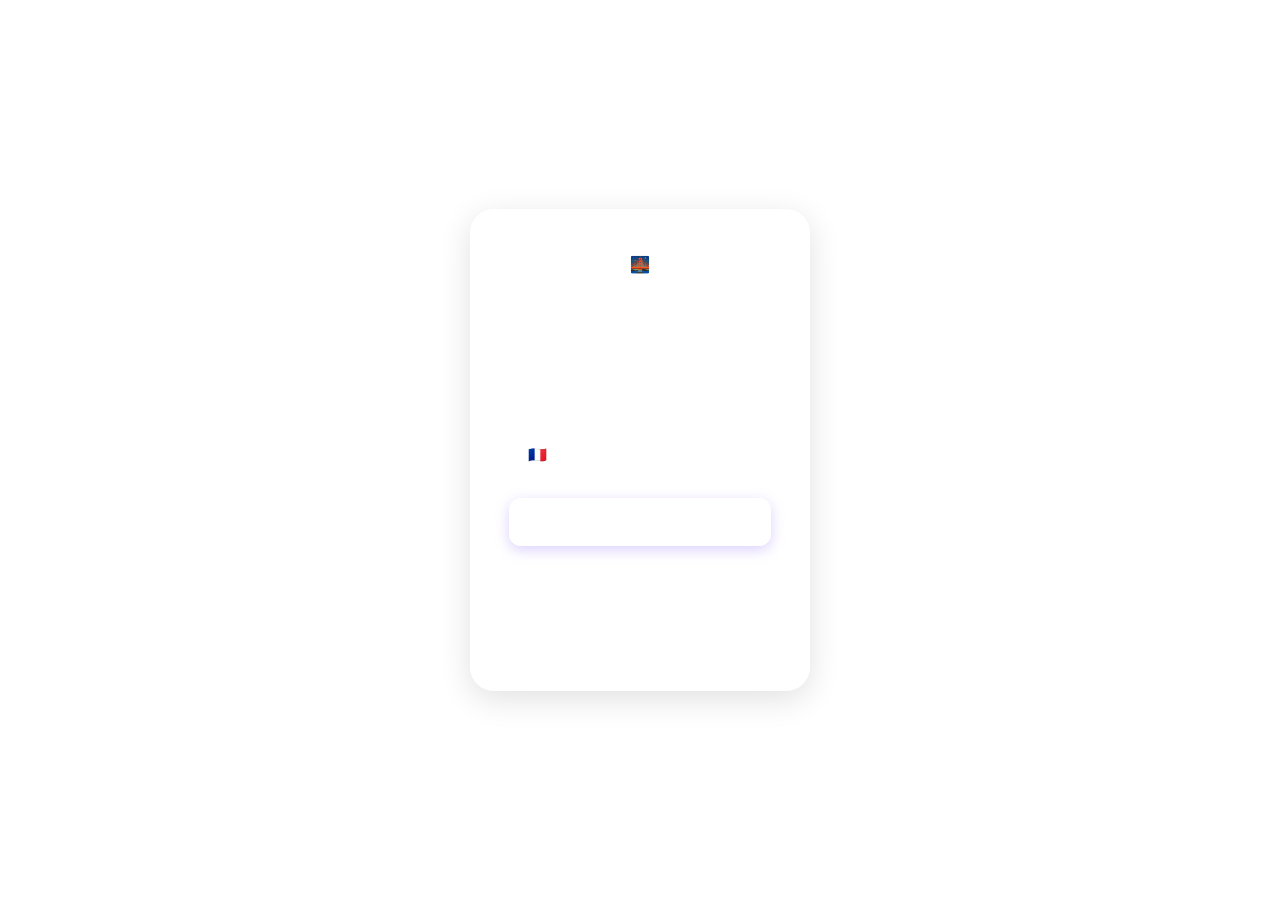
==== commit 323670ce: "feat: Integrate 3 new UI design proposals (Aurora, Linear, Neon)" ====
--- a/static/index.html
+++ b/static/index.html
@@ -4,75 +4,81 @@
   <meta charset="UTF-8" />
   <meta name="viewport" content="width=device-width, initial-scale=1.0" />
   <title>WhisperBridge</title>
-  <link rel="icon" type="image/png" sizes="32x32" href="/static/favicon_32x32.png?v=2" />
+  <link rel="icon" type="image/png" sizes="32x32" href="/static/favicon_32x32.png?v=3" />
   <link rel="preconnect" href="https://fonts.googleapis.com">
   <link rel="preconnect" href="https://fonts.gstatic.com" crossorigin>
-  <link href="https://fonts.googleapis.com/css2?family=Inter:wght@400;500;600;700&family=DM+Sans:wght@400;500;600;700&family=Nunito:wght@400;600;700;800&display=swap" rel="stylesheet">
-  <link rel="stylesheet" href="/static/style.css?v=2" />
+  <link href="https://fonts.googleapis.com/css2?family=Inter:wght@300;400;500;600;700;800&family=Outfit:wght@300;400;500;600;700;800&display=swap" rel="stylesheet">
+  <link rel="stylesheet" href="/static/style.css?v=3" />
 </head>
 <body>
 
-  <!-- Fond dégradé thème Glass -->
-  <div id="glass-bg">
-    <div class="blob blob1"></div>
-    <div class="blob blob2"></div>
-    <div class="blob blob3"></div>
-  </div>
+  <!-- Backgrounds (Toggled via CSS data-theme) -->
+  <div class="aurora-bg"><div class="aurora-spot"></div></div>
+  <div class="glow-spot g1"></div>
+  <div class="glow-spot g2"></div>
+  <div class="wave-bg"><div class="wave"></div></div>
 
-  <!-- ── Écran de connexion ── -->
+  <!-- LOGIN SCREEN -->
   <div id="screen-select">
     <div class="select-card">
-      <div class="app-logo"><img src="/static/logo.png?v=2" alt="WhisperBridge" /></div>
-      <h1>WhisperBridge</h1>
-      <p id="room-label">Entre ton prénom et ta langue</p>
+      <div class="logo-wrap">
+        <div class="logo-icon">🌉</div>
+        <div class="app-title">WhisperBridge</div>
+        <div class="app-subtitle" id="room-label">Traduction vocale instantanée</div>
+      </div>
 
       <div class="form-group">
+        <label class="label" for="input-name">Prénom</label>
         <input id="input-name" type="text" placeholder="Ton prénom" maxlength="20" autocomplete="off"
           onkeydown="if(event.key==='Enter') connectUser()" />
       </div>
 
       <div class="form-group">
+        <label class="label" for="select-lang">Langue parlée</label>
         <select id="select-lang">
           <option value="fr">🇫🇷 Français</option>
           <option value="en">🇬🇧 English</option>
           <option value="zh">🇨🇳 中文 (Mandarin)</option>
-          <option value="ar">🇸🇦 العربية (Arabe)</option>
-          <option value="ru">🇷🇺 Русский (Russe)</option>
+          <option value="ar">🇸🇦 العربية</option>
+          <option value="ru">🇷🇺 Русский</option>
           <option value="es">🇪🇸 Español</option>
           <option value="it">🇮🇹 Italiano</option>
           <option value="pt">🇵🇹 Português</option>
         </select>
       </div>
 
-      <button class="btn-join" onclick="connectUser()" id="btn-join">Rejoindre →</button>
+      <button class="btn-join" onclick="connectUser()" id="btn-join">Rejoindre la conversation →</button>
 
-      <div class="theme-picker-label">Choisir un thème</div>
+      <div class="theme-picker-label">Apparence</div>
       <div class="theme-picker">
-        <div class="theme-swatch" data-theme="glass"   data-label="Glass"    onclick="setTheme('glass')"   title="Glassmorphism"></div>
-        <div class="theme-swatch" data-theme="dark"    data-label="Dark"     onclick="setTheme('dark')"    title="Dark mode"></div>
-        <div class="theme-swatch" data-theme="minimal" data-label="Minimal"  onclick="setTheme('minimal')" title="Minimaliste"></div>
-        <div class="theme-swatch" data-theme="vivid"   data-label="Vivid"    onclick="setTheme('vivid')"   title="Coloré"></div>
+        <div class="theme-swatch" data-theme="aurora" data-label="Aurora" onclick="setTheme('aurora')" title="Aurora Dark"></div>
+        <div class="theme-swatch" data-theme="linear" data-label="Linear" onclick="setTheme('linear')" title="Linear Pro"></div>
+        <div class="theme-swatch" data-theme="neon"   data-label="Neon"   onclick="setTheme('neon')"   title="Neon Wave"></div>
       </div>
+
+      <div class="help-text pill-hint">✦ Whisper AI · LibreTranslate · 8 langues</div>
     </div>
   </div>
 
-  <!-- ── Écran de conversation ── -->
+  <!-- CHAT SCREEN -->
   <div id="screen-chat" class="hidden">
     <header>
       <div class="header-left">
-        <div class="header-logo-box"><img src="/static/logo.png?v=2" alt="WhisperBridge" /></div>
+        <div class="header-logo">🌉</div>
         <div class="header-title">WhisperBridge</div>
+        <span class="header-sep">/</span>
+        <div class="header-room" id="header-room-id"></div>
       </div>
       <div class="header-right">
-        <div id="header-users" class="header-users"></div>
-        <div style="position:relative;">
-          <button id="btn-theme" onclick="toggleThemeDropdown()" title="Changer de thème">🎨</button>
+        <div id="header-users"></div>
+        <div style="position:relative; display:flex; align-items:center; gap:8px;">
+          <button class="btn-icon" id="btn-theme" onclick="toggleThemeDropdown()" title="Changer de thème">🎨</button>
           <div class="theme-dropdown hidden" id="theme-dropdown">
-            <div class="theme-swatch" data-theme="glass"   onclick="setTheme('glass');closeThemeDropdown()"   title="Glass"></div>
-            <div class="theme-swatch" data-theme="dark"    onclick="setTheme('dark');closeThemeDropdown()"    title="Dark"></div>
-            <div class="theme-swatch" data-theme="minimal" onclick="setTheme('minimal');closeThemeDropdown()" title="Minimal"></div>
-            <div class="theme-swatch" data-theme="vivid"   onclick="setTheme('vivid');closeThemeDropdown()"   title="Vivid"></div>
+            <div class="theme-swatch" data-theme="aurora" onclick="setTheme('aurora');closeThemeDropdown()" title="Aurora"></div>
+            <div class="theme-swatch" data-theme="linear" onclick="setTheme('linear');closeThemeDropdown()" title="Linear"></div>
+            <div class="theme-swatch" data-theme="neon"   onclick="setTheme('neon');closeThemeDropdown()"   title="Neon"></div>
           </div>
+          <button class="btn-icon" id="btn-share-header" onclick="shareRoom()" title="Partager">🔗</button>
         </div>
       </div>
     </header>
@@ -80,23 +86,26 @@
     <div id="messages"></div>
 
     <footer>
-      <div id="recording-indicator" class="hidden">🎙️ Enregistrement…</div>
-      <div id="vad-listening" class="hidden">👂 En écoute…</div>
-      <div id="pause-indicator" class="hidden">⏸️ Traduction en pause</div>
+      <div class="hidden status-indicator recording" id="recording-indicator">
+        <div class="dot"></div> Enregistrement…
+      </div>
+      <div class="hidden status-indicator listening" id="vad-listening">
+        <div class="dot"></div> En écoute…
+      </div>
+      <div class="hidden status-indicator paused" id="pause-indicator">⏸ Traduction en pause</div>
+
       <div class="footer-controls">
-        <button id="btn-vad" onclick="toggleVAD()" title="Détection automatique de la voix">🤖</button>
-        <button id="btn-mic"
-          onmousedown="startRecording()"
-          onmouseup="stopRecording()"
-          ontouchstart="startRecording()"
-          ontouchend="stopRecording()">🎤</button>
-        <button id="btn-tts" onclick="toggleTTS()" title="Lecture vocale">🔊</button>
-        <button id="btn-pause" onclick="togglePause()" title="Mettre en pause la traduction">⏸️</button>
+        <button class="btn-sm" id="btn-vad" onclick="toggleVAD()" title="Mode auto">🤖</button>
+        <button id="btn-mic" onmousedown="startRecording()" onmouseup="stopRecording()"
+          ontouchstart="startRecording()" ontouchend="stopRecording()">🎤</button>
+        <button class="btn-sm active" id="btn-tts" onclick="toggleTTS()" title="Lecture vocale">🔊</button>
+        <button class="btn-sm" id="btn-pause" onclick="togglePause()" title="Pause">⏸️</button>
       </div>
-      <div class="footer-hint">🤖 Auto · 🎤 Maintenir pour parler · 🔊 Lecture vocale · ⏸️ Pause</div>
-      <div class="footer-hint" style="margin-top:4px">
-        <button id="btn-share" onclick="shareRoom()" title="Partager le lien de cette conversation">🔗 Partager le lien</button>
+
+      <div class="footer-hint" style="display:flex;align-items:center;gap:16px;">
+        <div>🤖 Auto <span class="sep">·</span> 🎤 Maintenir <span class="sep">·</span> 🔊 TTS <span class="sep">·</span> ⏸ Pause</div>
       </div>
+      <div style="margin-top:4px;"><button id="btn-share" onclick="shareRoom()">🔗 Partager le lien</button></div>
     </footer>
   </div>
 
